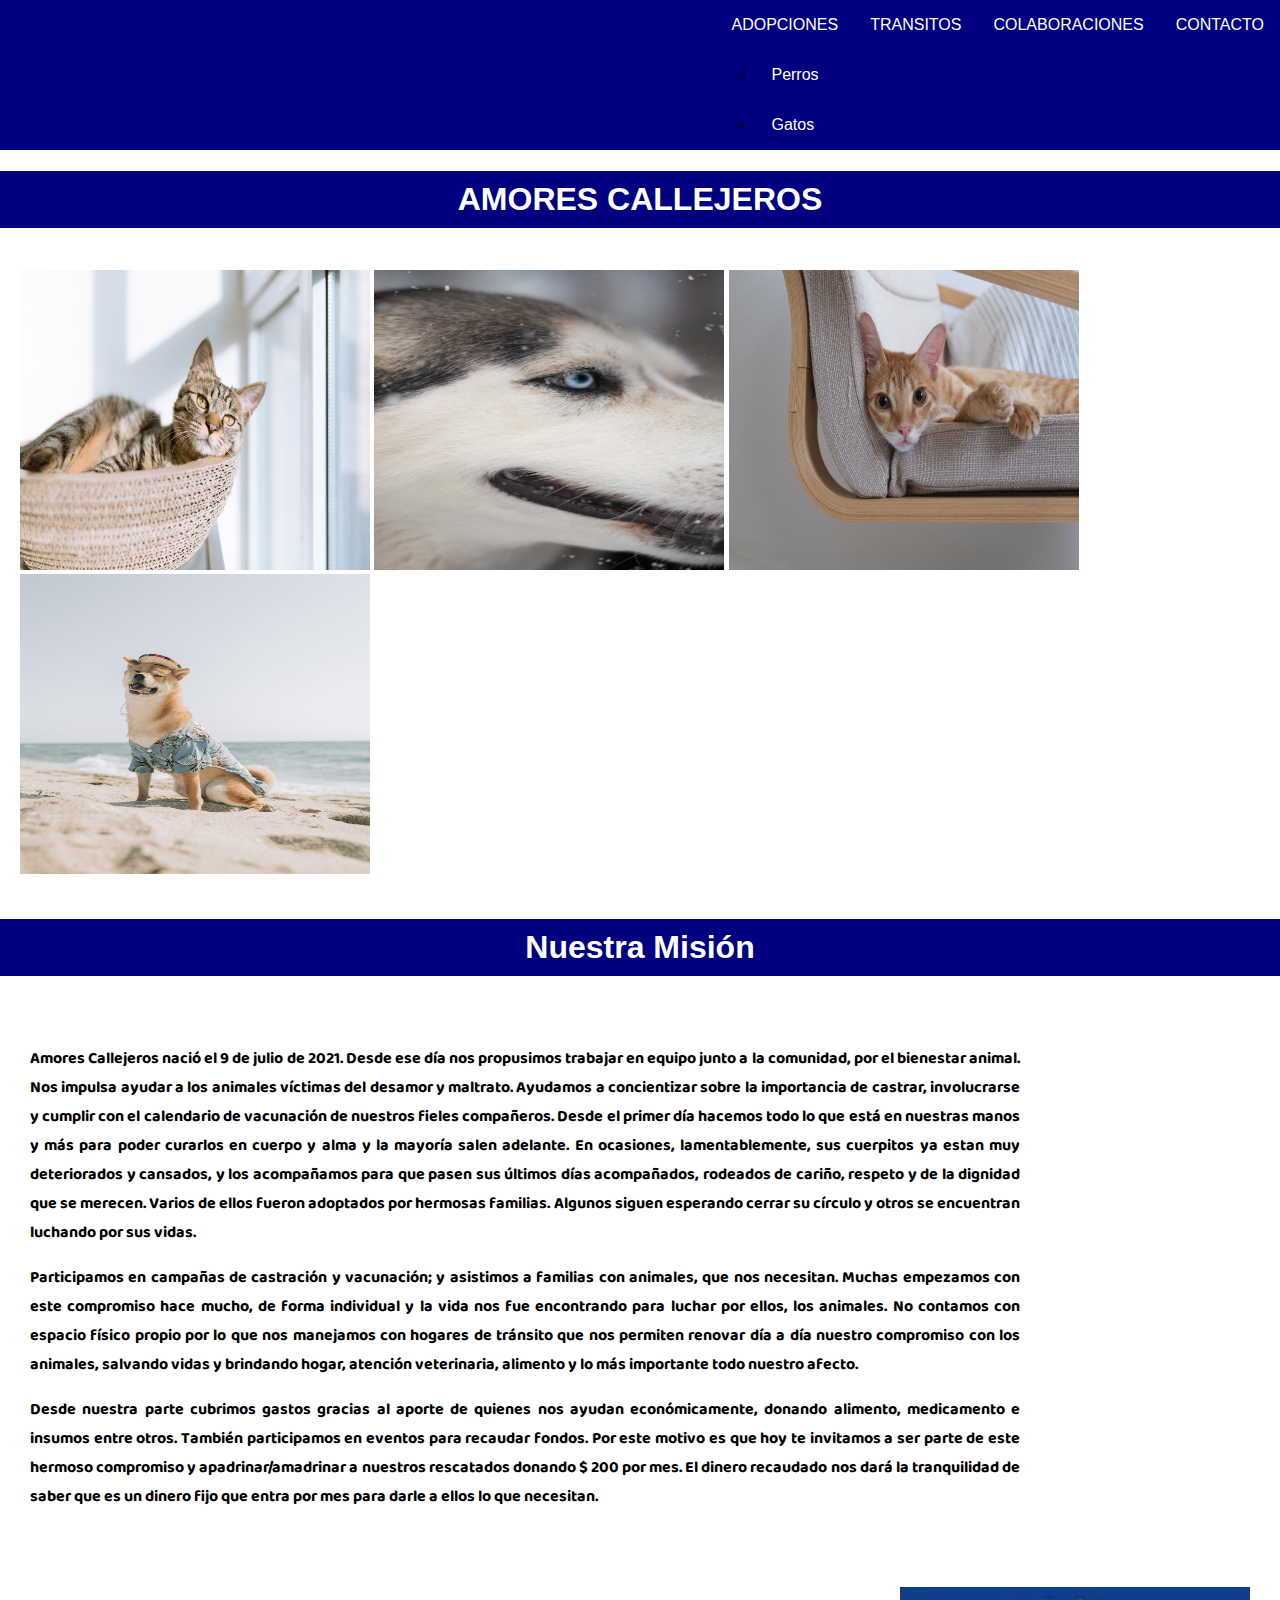
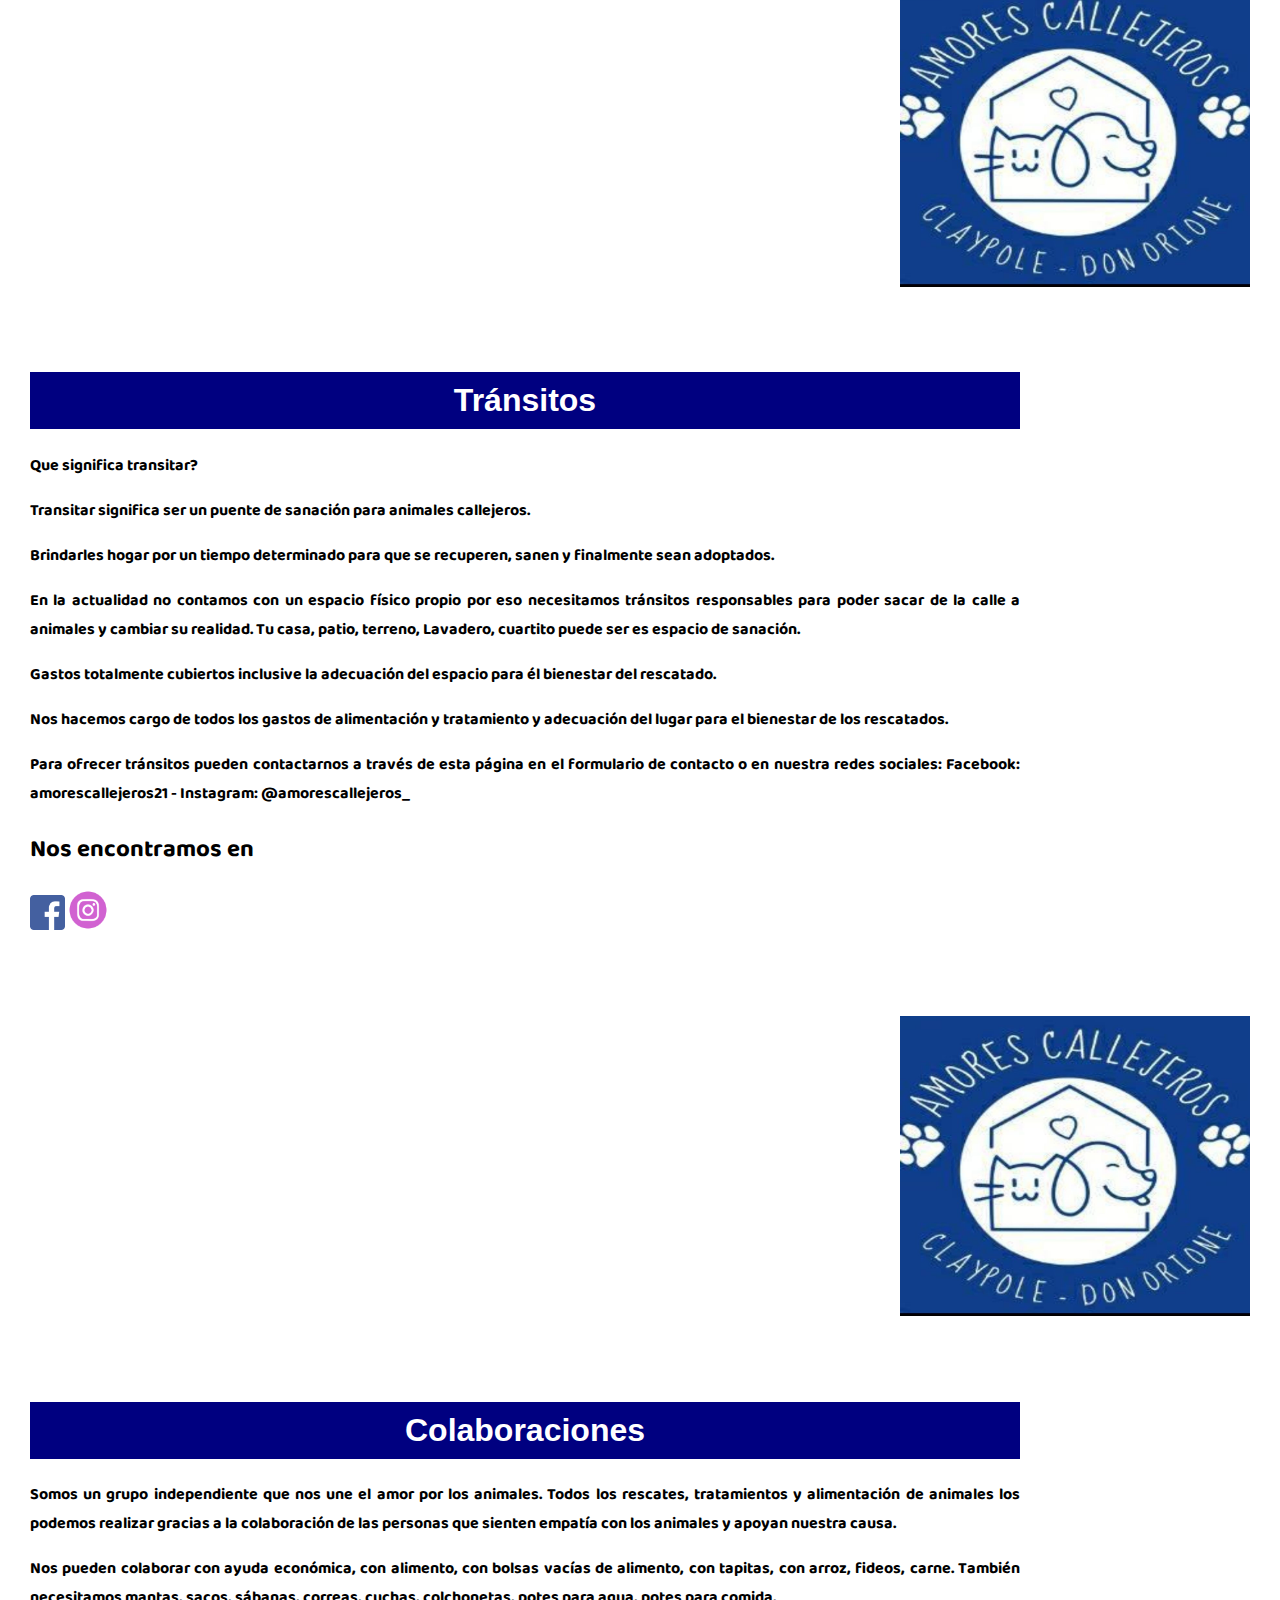
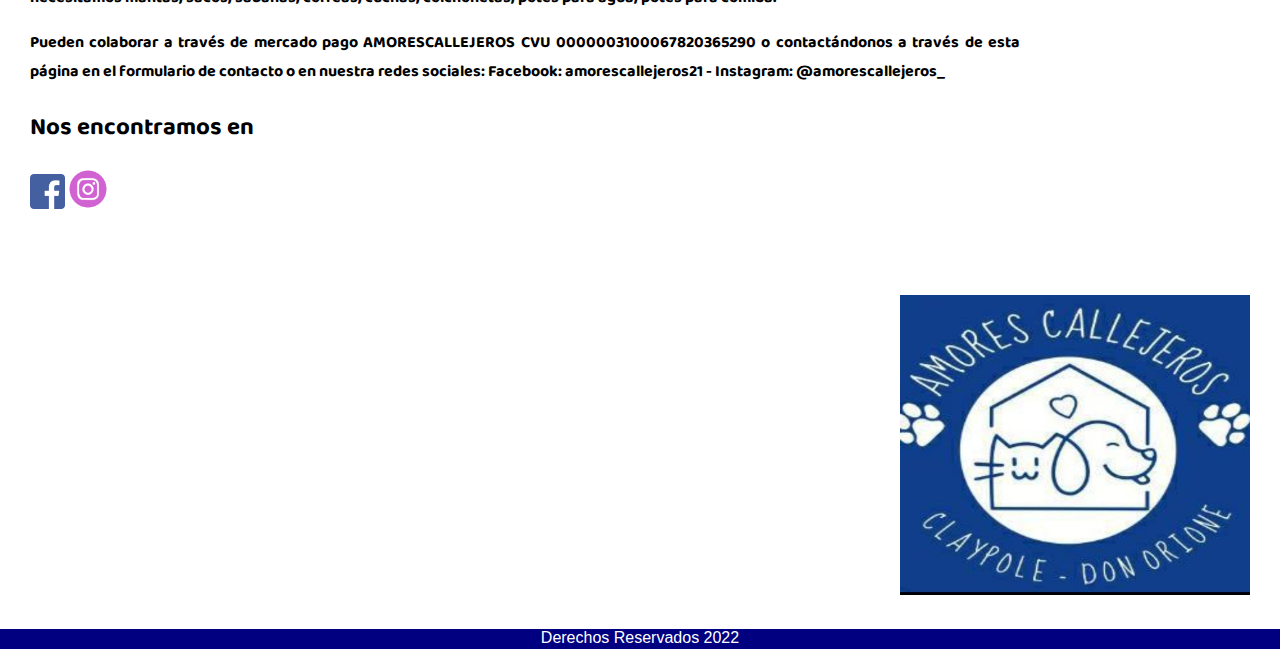
==== Practica/index.html @ 152b4526 "Add files via upload" ====
<!DOCTYPE html>
<html lang="en">
<head>
    <meta charset="UTF-8">
    <meta http-equiv="X-UA-Compatible" content="IE=edge">
    <meta name="viewport" content="width=device-width, initial-scale=1.0">
    <link rel="STYLESHEET" href="estilos.css">
    <link rel="shortcut icon" href="../Practica/Imagenes/Logo_Amores.jpg" width="50px" height="50px">
    <title>AMORES CALLEJEROS</title>
    <link href="https://fonts.googleapis.com/css2?family=Alatsi&family=Antic&family=Baloo+Paaji+2&family=Shadows+Into+Light+Two&family=Walter+Turncoat&display=swap" rel="stylesheet">
</head>
<body>
    <header>
            <ul class="navigation">
                <li><a href="adopciones.html">ADOPCIONES</a>
                    <ul>
                        <li><a href="adopcionesPerros.html">Perros</a></li>
                        <li><a href="adopcionesGatos.html">Gatos</a></li>
                    </ul>
                </li>
                <li><a href="#seccion1">TRANSITOS</a></li>
                <li><a href="#seccion2">COLABORACIONES</a></li>
                <li><a href="contacto.html">CONTACTO</a></li>
            </ul>
                
        <h1>AMORES CALLEJEROS</h1>
        
    </header>
    
    <div> 
        <img src="../Practica/Imagenes/Gato al Sol.jpg" width="350px" height="300px"> 
        <img src="../Practica/Imagenes/Husly.jpg" width="350px" height="300px">
        <img src="../Practica/Imagenes/Gato naranja.jpg" width="350px" height="300px">
        <img src="../Practica/Imagenes/Perro en la playa.jpg" width="350px" height="300px">
    </div>
    <h1>Nuestra Misión</h1>
    <section> 
        <p align="justify"> <b>
            Amores Callejeros nació el 9 de julio de 2021. Desde ese día nos propusimos trabajar en equipo junto a la comunidad, 
            por el bienestar animal. Nos impulsa ayudar a los animales víctimas del desamor y maltrato. Ayudamos a concientizar sobre la importancia 
            de castrar, involucrarse y cumplir con el calendario de vacunación de nuestros fieles compañeros. Desde el primer día hacemos todo lo que 
            está en nuestras manos y más para poder curarlos en cuerpo y alma y la mayoría salen adelante. En ocasiones, lamentablemente, sus cuerpitos
            ya estan muy deteriorados y cansados, y los acompañamos para que pasen sus últimos días acompañados, rodeados de cariño, respeto y de la 
            dignidad que se merecen. Varios de ellos fueron adoptados por hermosas familias. Algunos siguen esperando cerrar su círculo y otros se 
            encuentran luchando por sus vidas. 
        </b></p>
        <p align="justify"> <b>
             Participamos en campañas de castración y vacunación; y asistimos a familias con animales, que nos 
             necesitan. Muchas empezamos con este compromiso hace mucho, de forma individual y la vida nos fue encontrando para luchar por ellos, los 
             animales. No contamos con espacio físico propio por lo que nos manejamos con hogares de tránsito que nos permiten renovar día a día 
             nuestro compromiso con los animales, salvando vidas y brindando hogar, atención veterinaria, alimento y lo más importante todo nuestro 
             afecto.
        </b></p>
        <p align="justify"> <b>
            Desde nuestra parte cubrimos gastos gracias al aporte de quienes nos ayudan económicamente, donando alimento, medicamento e 
            insumos entre otros. También participamos en eventos para recaudar fondos. Por este motivo es que hoy te invitamos a ser parte de este 
            hermoso compromiso y apadrinar/amadrinar a nuestros rescatados donando $ 200 por mes. El dinero recaudado nos dará la tranquilidad de 
            saber que es un dinero fijo que entra por mes para darle a ellos lo que necesitan. 
        
        </b></p>
    </section>
    <aside>
        <img src="../Practica/Imagenes/Logo_Amores.jpg" width="350px" height="300px">
    </aside>
    <section id="seccion1">
        <h3>Tránsitos</h3>
        <p align="justify"> <b>Que significa transitar?</b></p>
        <p align="justify"> <b>Transitar significa ser un puente de sanación para animales callejeros.</b></p>
        <p align="justify"> <b>Brindarles hogar por un tiempo determinado para que se recuperen, sanen y finalmente sean adoptados. </b></p>
        <p align="justify"> <b>En la actualidad no contamos con un espacio físico propio por eso necesitamos tránsitos responsables para poder sacar de la calle a animales y cambiar su realidad. 
            Tu casa, patio, terreno, Lavadero, cuartito puede ser es espacio de sanación.</b></p>
            <p align="justify"> <b>Gastos totalmente cubiertos inclusive la adecuación del espacio para él bienestar del rescatado. </b></p>
        <p align="justify"> <b>Nos hacemos cargo de todos los gastos de alimentación y tratamiento y adecuación del lugar para el bienestar de los rescatados.</b></p>  
        <p align="justify"> <b>Para ofrecer tránsitos pueden contactarnos a través de esta página en el 
            formulario de contacto o en nuestra redes sociales: Facebook: amorescallejeros21 - Instagram: @amorescallejeros_</b></p>
        
        <h2>Nos encontramos en</h2>
        <p><a href="https://www.facebook.com/amorescallejeros21/"><img src="../Practica/Imagenes/icono facebook.png" width="35px" height="35px"></a>
            <a href="https://www.instagram.com/amorescallejeros_/"><img src="../Practica/Imagenes/icono instagram.png" width="40px" height="40px"></a></p>
    </section>
    <aside>
        <img src="../Practica/Imagenes/Logo_Amores.jpg" width="350px" height="300px">
    </aside>
    <section id="seccion2">
        <h3>Colaboraciones</h3>
        <p align="justify"> <b>Somos un grupo independiente que nos une el amor por los animales. Todos los rescates, tratamientos y alimentación
        de animales los podemos realizar gracias a la colaboración de las personas que sienten empatía con los animales y apoyan nuestra causa.</b></p>
        <p align="justify"> <b>Nos pueden colaborar con ayuda económica, con alimento, con bolsas vacías de alimento, con tapitas, con arroz, 
        fideos, carne. También necesitamos mantas, sacos, sábanas, correas, cuchas, colchonetas, potes para agua, potes para comida.</b></p>
        <p align="justify"> <b>Pueden colaborar a través de mercado pago AMORESCALLEJEROS CVU 0000003100067820365290 o contactándonos a través de esta página en el 
        formulario de contacto o en nuestra redes sociales: Facebook: amorescallejeros21 - Instagram: @amorescallejeros_</b></p>
        <h2>Nos encontramos en</h2>
        
        <p><a href="https://www.facebook.com/amorescallejeros21/"><img src="../Practica/Imagenes/icono facebook.png" width="35px" height="35px"></a>
            <a href="https://www.instagram.com/amorescallejeros_/"><img src="../Practica/Imagenes/icono instagram.png" width="40px" height="40px"></a></p>
    </section>  
    <aside>
        <img src="../Practica/Imagenes/Logo_Amores.jpg" width="350px" height="300px">
    </aside>
    <footer>
        <span>Derechos Reservados 2022</span>
    </footer>
</body>
</html>
---- Practica/estilos.css ----
html {
      font-family: sans-serif; /* 1 */
      -ms-text-size-adjust: 100%; /* 2 */
      -webkit-text-size-adjust: 100%; /* 2 */
  }
  body {
    margin: 0;
}

    h1{
        font-size: 2,5em;
        margin: 0.67em 0;
        font-family: 'Lucida Sans', 'Lucida Sans Regular', 'Lucida Grande', 'Lucida Sans Unicode', Geneva, Verdana, sans-serif;
        color: white;
        background: navy;
    
        padding: 10px;
        text-align: center;
    
    }
    a {
      background: transparent;
  }
    div{
        padding: 20px;
    }
    .navigation {
        display: flex;
        flex-flow: row wrap;
        justify-content: flex-end;
        
        list-style: none;
        margin: 0; 
        background: navy;
      }
      
      .navigation a {
        text-decoration: none;
        display: block;
        padding: 1em;
        color: white;
      }
      
      .navigation a:hover {
        background: #1565C0;
      }
      
      @media all and (max-width: 800px) {
        .navigation {
          justify-content: space-around;
        }
      }
      
      @media all and (max-width: 600px) {
        .navigation {
          flex-flow: column wrap;
          padding: 0;
        }
        .navigation a { 
          text-align: center; 
          padding: 10px;
          border-top: 1px solid rgba(255, 255, 255,0.3); 
          border-bottom: 1px solid rgba(0, 0, 0, 0.1); 
        }
        .navigation li:last-of-type a {
          border-bottom: none;
        }
        .menu li > ul > li {
            width: 80px;
            height: 35px;
            padding-top: 15px;
            padding-left: 10px;
            display: block;
          
            }
      }
    section{

        background-color: white;
        width: 990px;
        float: left;
        margin: 5px;
        padding: 25px;
        font-size: 1,5em;
        font-family: 'Baloo Paaji 2', cursive;
    }
    
    
    p{
        animation-duration: 3s;
        animation-name: slidein;
      }
      @keyframes slidein {
        from {
          margin-left: 100%;
          width: 300%;
        }
      
        to {
          margin-left: 0%;
          width: 100%;
        }
      }
      aside{
        
        background-color: white;
        width: 350px;
        float: right;
        margin: 5px;
        padding: 25px;
    }
    h3{
        font-size: 2em;
        margin: 0.67em 0;
        font-family: 'Lucida Sans', 'Lucida Sans Regular', 'Lucida Grande', 'Lucida Sans Unicode', Geneva, Verdana, sans-serif;
        color: white;
        background: navy;
    
        padding: 10px;
        text-align: center;
    
    }
    footer{
        background-color: navy;
        height:20px ;
        clear: both;
        text-align: center;
        color: white;
    }
    .container-fluid, .container {
      margin-right: auto;
      margin-left: auto;
    }
    
    .container-fluid {
      padding-right: var(--outer-margin, 2rem);
      padding-left: var(--outer-margin, 2rem);
    }
    img {
      border: 0;
  }
  
  .row {
    box-sizing: border-box;
    display: flex;
    flex: 0 1 auto;
    flex-direction: row;
    flex-wrap: wrap;
    margin-right: var(--gutter-compensation, -0.5rem);
    margin-left: var(--gutter-compensation, -0.5rem);
  }
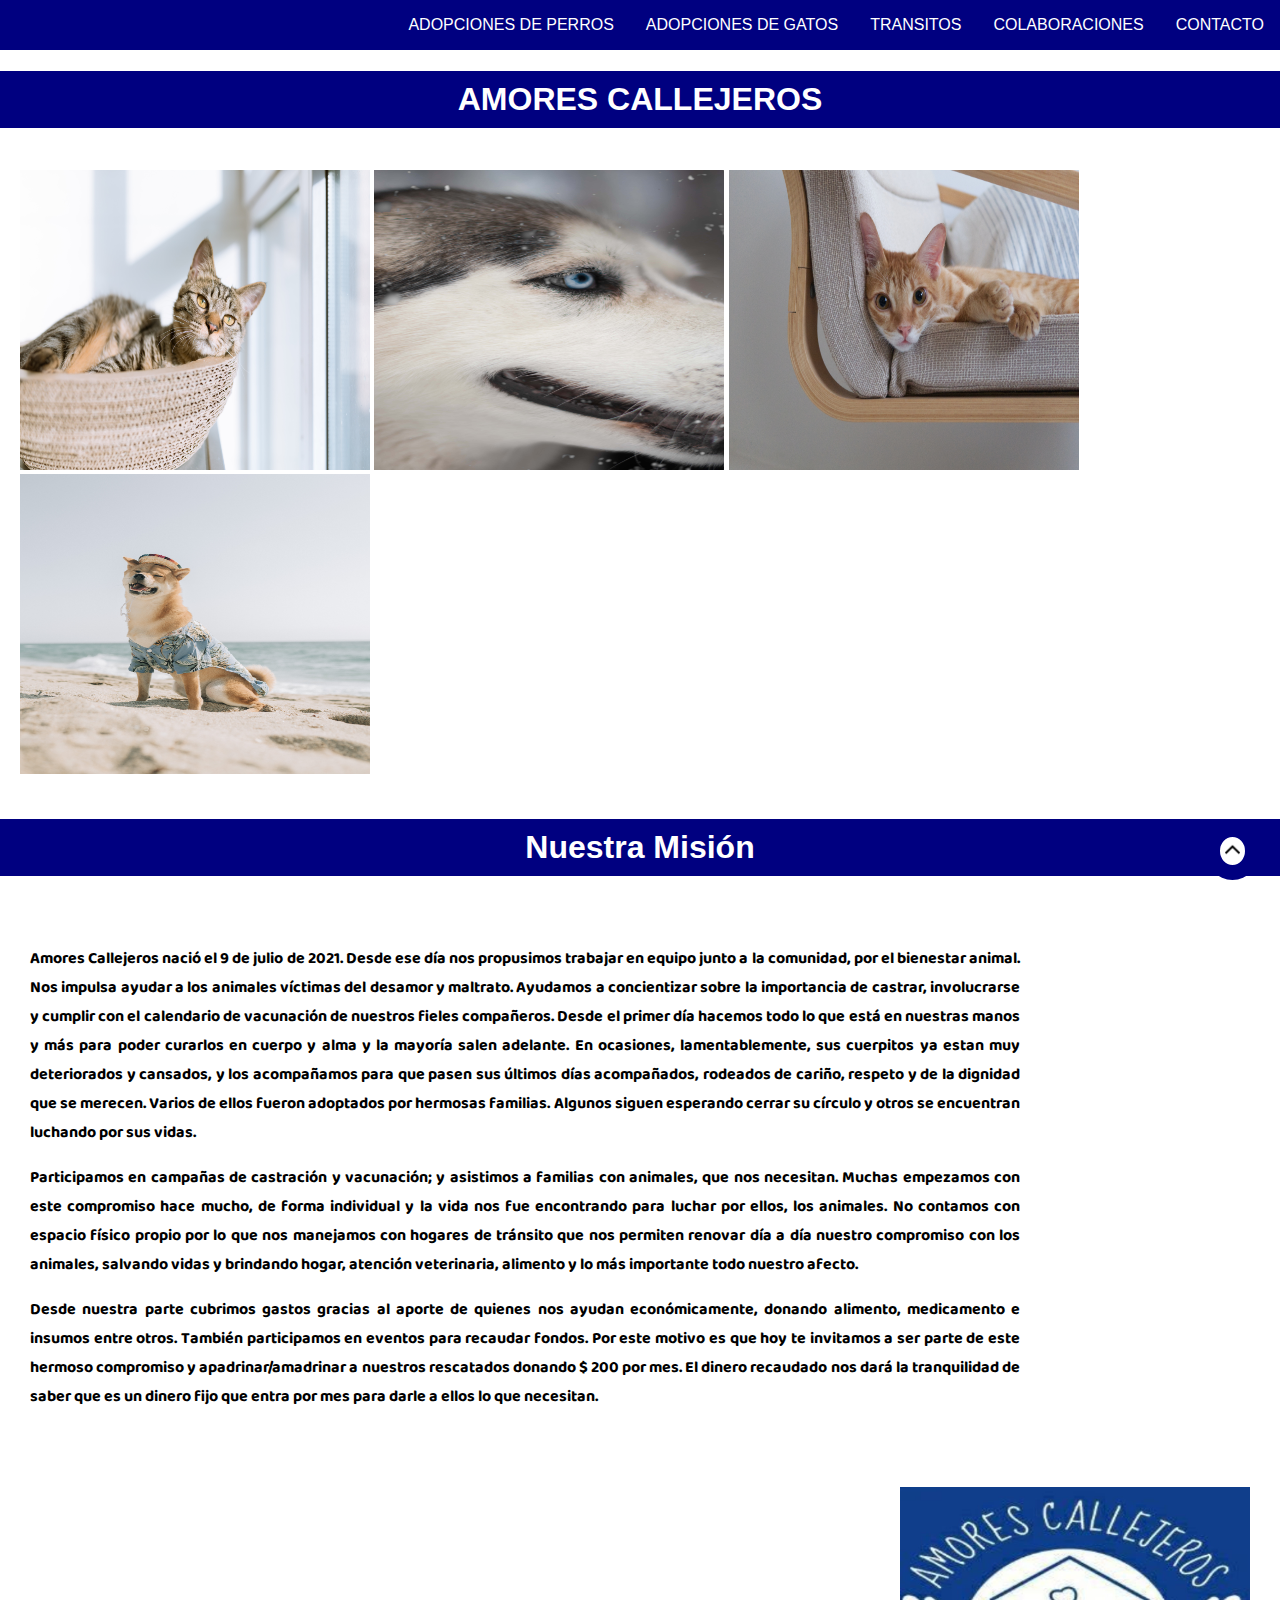
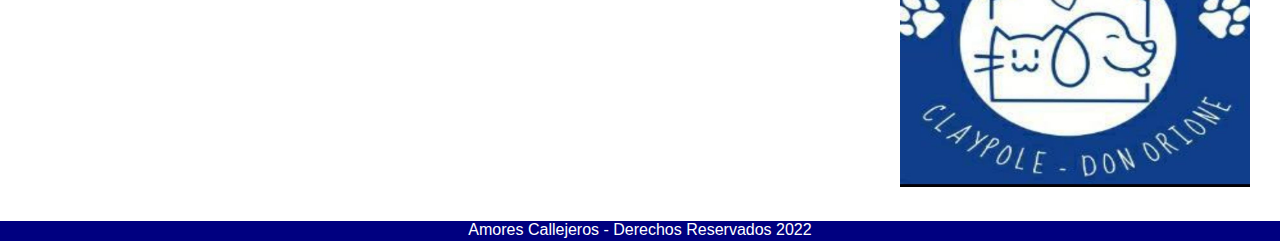
==== commit e1f28f1c: "Add files via upload" ====
--- a/Practica/index.html
+++ b/Practica/index.html
@@ -3,7 +3,7 @@
 <head>
     <meta charset="UTF-8">
     <meta http-equiv="X-UA-Compatible" content="IE=edge">
-    <meta name="viewport" content="width=device-width, initial-scale=1.0">
+    <meta name="viewport" content="width=device-width, user-scalable=no, initial-scale=1, maximum-scale=1, minimum-scale=1">
     <link rel="STYLESHEET" href="estilos.css">
     <link rel="shortcut icon" href="../Practica/Imagenes/Logo_Amores.jpg" width="50px" height="50px">
     <title>AMORES CALLEJEROS</title>
@@ -11,18 +11,13 @@
 </head>
 <body>
     <header>
-            <ul class="navigation">
-                <li><a href="adopciones.html">ADOPCIONES</a>
-                    <ul>
-                        <li><a href="adopcionesPerros.html">Perros</a></li>
-                        <li><a href="adopcionesGatos.html">Gatos</a></li>
-                    </ul>
-                </li>
-                <li><a href="#seccion1">TRANSITOS</a></li>
-                <li><a href="#seccion2">COLABORACIONES</a></li>
-                <li><a href="contacto.html">CONTACTO</a></li>
-            </ul>
-                
+        <ul class="navigation"> 
+            <li><a href="adopcionesPerros.html">ADOPCIONES DE PERROS</a></li>
+            <li><a href="adopcionesGatos.html">ADOPCIONES DE GATOS</a></li>
+            <li><a href="transitos.html">TRANSITOS</a></li>
+            <li><a href="colaboraciones.html">COLABORACIONES</a></li>
+            <li><a href="contacto.html">CONTACTO</a></li>
+        </ul>
         <h1>AMORES CALLEJEROS</h1>
         
     </header>
@@ -34,6 +29,7 @@
         <img src="../Practica/Imagenes/Perro en la playa.jpg" width="350px" height="300px">
     </div>
     <h1>Nuestra Misión</h1>
+    
     <section> 
         <p align="justify"> <b>
             Amores Callejeros nació el 9 de julio de 2021. Desde ese día nos propusimos trabajar en equipo junto a la comunidad, 
@@ -58,47 +54,24 @@
             saber que es un dinero fijo que entra por mes para darle a ellos lo que necesitan. 
         
         </b></p>
+    
+        
+                
     </section>
     <aside>
         <img src="../Practica/Imagenes/Logo_Amores.jpg" width="350px" height="300px">
     </aside>
-    <section id="seccion1">
-        <h3>Tránsitos</h3>
-        <p align="justify"> <b>Que significa transitar?</b></p>
-        <p align="justify"> <b>Transitar significa ser un puente de sanación para animales callejeros.</b></p>
-        <p align="justify"> <b>Brindarles hogar por un tiempo determinado para que se recuperen, sanen y finalmente sean adoptados. </b></p>
-        <p align="justify"> <b>En la actualidad no contamos con un espacio físico propio por eso necesitamos tránsitos responsables para poder sacar de la calle a animales y cambiar su realidad. 
-            Tu casa, patio, terreno, Lavadero, cuartito puede ser es espacio de sanación.</b></p>
-            <p align="justify"> <b>Gastos totalmente cubiertos inclusive la adecuación del espacio para él bienestar del rescatado. </b></p>
-        <p align="justify"> <b>Nos hacemos cargo de todos los gastos de alimentación y tratamiento y adecuación del lugar para el bienestar de los rescatados.</b></p>  
-        <p align="justify"> <b>Para ofrecer tránsitos pueden contactarnos a través de esta página en el 
-            formulario de contacto o en nuestra redes sociales: Facebook: amorescallejeros21 - Instagram: @amorescallejeros_</b></p>
-        
-        <h2>Nos encontramos en</h2>
-        <p><a href="https://www.facebook.com/amorescallejeros21/"><img src="../Practica/Imagenes/icono facebook.png" width="35px" height="35px"></a>
-            <a href="https://www.instagram.com/amorescallejeros_/"><img src="../Practica/Imagenes/icono instagram.png" width="40px" height="40px"></a></p>
-    </section>
-    <aside>
-        <img src="../Practica/Imagenes/Logo_Amores.jpg" width="350px" height="300px">
-    </aside>
-    <section id="seccion2">
-        <h3>Colaboraciones</h3>
-        <p align="justify"> <b>Somos un grupo independiente que nos une el amor por los animales. Todos los rescates, tratamientos y alimentación
-        de animales los podemos realizar gracias a la colaboración de las personas que sienten empatía con los animales y apoyan nuestra causa.</b></p>
-        <p align="justify"> <b>Nos pueden colaborar con ayuda económica, con alimento, con bolsas vacías de alimento, con tapitas, con arroz, 
-        fideos, carne. También necesitamos mantas, sacos, sábanas, correas, cuchas, colchonetas, potes para agua, potes para comida.</b></p>
-        <p align="justify"> <b>Pueden colaborar a través de mercado pago AMORESCALLEJEROS CVU 0000003100067820365290 o contactándonos a través de esta página en el 
-        formulario de contacto o en nuestra redes sociales: Facebook: amorescallejeros21 - Instagram: @amorescallejeros_</b></p>
-        <h2>Nos encontramos en</h2>
-        
-        <p><a href="https://www.facebook.com/amorescallejeros21/"><img src="../Practica/Imagenes/icono facebook.png" width="35px" height="35px"></a>
-            <a href="https://www.instagram.com/amorescallejeros_/"><img src="../Practica/Imagenes/icono instagram.png" width="40px" height="40px"></a></p>
-    </section>  
-    <aside>
-        <img src="../Practica/Imagenes/Logo_Amores.jpg" width="350px" height="300px">
-    </aside>
+    <button class="btn-scrolltop" id="btn_scrolltop">
+        <i class="icon-up-narrow"><img src="../Practica/Imagenes/icon-up-arrow.png" alt="15px" width="15px"></i>
+    </button>
+    <script>
+        const btn_scrolltop = document.getElementById("btn_scrolltop")
+            btn_scrolltop.addEventListener('click', ()=>{
+                window.scrollTo(0,0)
+            })
+    </script>
     <footer>
-        <span>Derechos Reservados 2022</span>
+        <span>Amores Callejeros - Derechos Reservados 2022</span>
     </footer>
 </body>
 </html>--- a/Practica/estilos.css
+++ b/Practica/estilos.css
@@ -3,6 +3,7 @@
       font-family: sans-serif; /* 1 */
       -ms-text-size-adjust: 100%; /* 2 */
       -webkit-text-size-adjust: 100%; /* 2 */
+      scroll-behavior: smooth;
   }
   body {
     margin: 0;
@@ -14,7 +15,7 @@
         font-family: 'Lucida Sans', 'Lucida Sans Regular', 'Lucida Grande', 'Lucida Sans Unicode', Geneva, Verdana, sans-serif;
         color: white;
         background: navy;
-    
+        
         padding: 10px;
         text-align: center;
     
@@ -72,7 +73,7 @@
             padding-top: 15px;
             padding-left: 10px;
             display: block;
-          
+            cursor: pointer;
             }
       }
     section{
@@ -121,6 +122,8 @@
         text-align: center;
     
     }
+
+    
     footer{
         background-color: navy;
         height:20px ;
@@ -149,4 +152,18 @@
     flex-wrap: wrap;
     margin-right: var(--gutter-compensation, -0.5rem);
     margin-left: var(--gutter-compensation, -0.5rem);
-  }+  }
+
+  .btn-scrolltop{
+    position: fixed;
+    bottom: 20px;
+    right: 20px;
+    padding: 5px;
+    background: 20px white;
+    color: black;
+    border: 15px solid navy;
+    border-radius: 100%;
+    cursor: pointer;
+    }
+
+ 